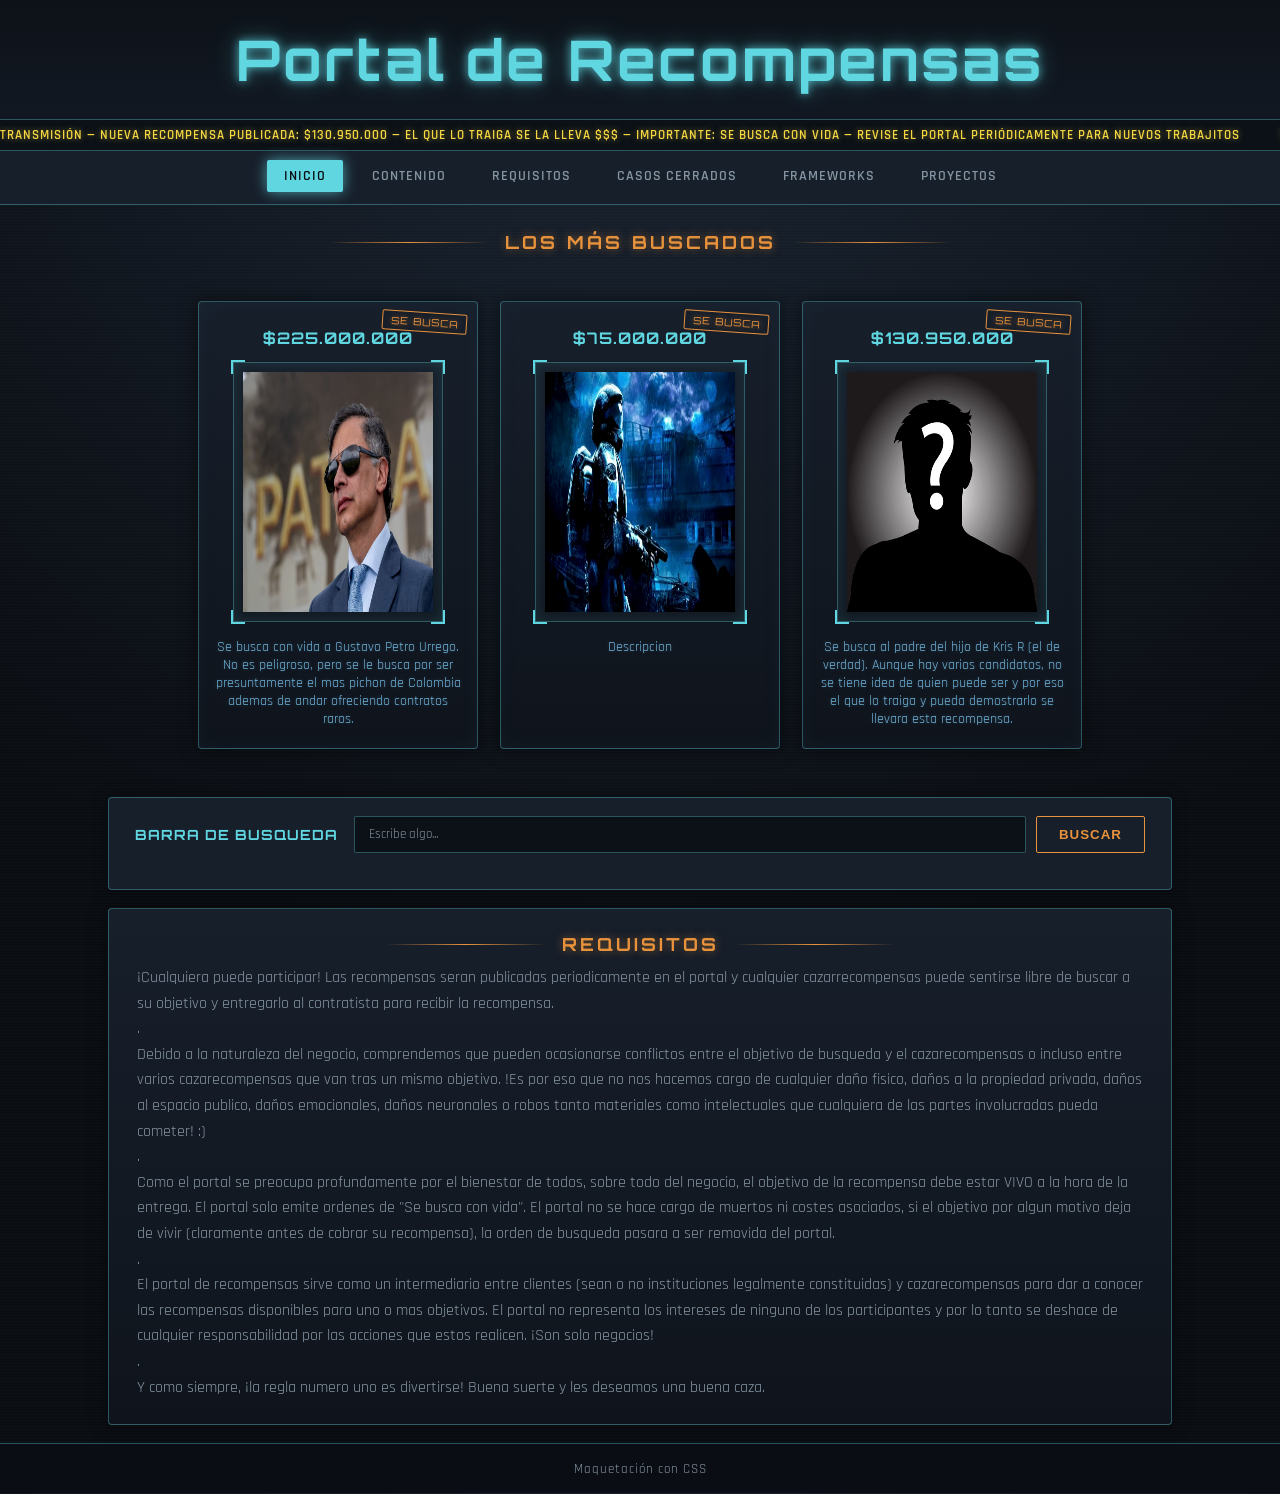
==== index.html @ 9c7a1020 "Fix typo in paragraph about Kris R" ====
<!DOCTYPE html>
<html lang="es">
<head>
<meta charset="utf-8">
<title>Portal de Cazarrecompensas</title>
<!-- Fuentes de estilo sci-fi / holograma -->
<link rel="preconnect" href="https://fonts.googleapis.com">
<link href="https://fonts.googleapis.com/css2?family=Orbitron:wght@500;700&family=Rajdhani:wght@500;600;700&display=swap" rel="stylesheet">
<!-- Favicon tipo mira/crosshair -->
<link rel="icon" type="image/svg+xml" href="favicon.svg">
<!-- AQUI SE CONECTA EL CSS -->
<link rel="stylesheet" href="styles.css">
</head>
<body>

<header id="inicio">
    <!-- Barrido de escaneo tipo holograma -->
    <div class="barrido"></div>

    <h1>Portal de Recompensas</h1>
</header>

<!-- Ticker de noticias: transmision deslizante del gremio -->
<div class="ticker">
    <div class="ticker-texto">
        TRANSMISIÓN — NUEVA RECOMPENSA PUBLICADA: $130.950.000 — EL QUE LO TRAIGA SE LA LLEVA $$$ — IMPORTANTE: SE BUSCA CON VIDA — REVISE EL PORTAL PERIÓDICAMENTE PARA NUEVOS TRABAJITOS &nbsp;&nbsp;&nbsp;&nbsp;&nbsp;&nbsp;&nbsp;&nbsp;
        TRANSMISIÓN — NUEVA RECOMPENSA PUBLICADA: $130.950.000 — EL QUE LO TRAIGA SE LA LLEVA $$$ — IMPORTANTE: SE BUSCA CON VIDA — REVISE EL PORTAL PERIÓDICAMENTE PARA NUEVOS TRABAJITOS &nbsp;&nbsp;&nbsp;&nbsp;&nbsp;&nbsp;&nbsp;&nbsp;
    </div>
</div>

<!-- Capa de particulas/estatica flotando por toda la pagina (las crea script.js) -->
<div id="capa-particulas" class="capa-particulas"></div>

<nav>
    <ul>
        <li><a href="#inicio" class="nav-link">Inicio</a></li>
        <li><a href="#content" class="nav-link">Contenido</a></li>
        <li><a href="#requisitos" class="nav-link">Requisitos</a></li>
        <li><a href="casos-cerrados.html">Casos Cerrados</a></li>
        <li><a href="#">Frameworks</a></li>
        <li><a href="#">Proyectos</a></li>
    </ul>
</nav>

<div class="clearfix"></div>

<!-- Este contenedor centra el bloque de contenido+aside y le pone un ancho maximo -->
<div class="contenedor">

    <h2 class="titulo-seccion"><span>LOS MÁS BUSCADOS</span></h2>

    <section id="content">

        <article class="article">
            <span class="sello">SE BUSCA</span>
            <h2>$225.000.000</h2>
            <div class="marco-holograma">
                <img src="Petrowsky.png" style="width:190px; height:240px;" class="img-galeria">
            </div>
            <p>Se busca con vida a Gustavo Petro Urrego. No es peligroso, pero se le busca por ser presuntamente el mas pichon de Colombia ademas de andar ofreciendo contratos raros.</p>
        </article>

        <article class="article">
            <span class="sello">SE BUSCA</span>
            <h2>$75.000.000</h2>
            <div class="marco-holograma">
                <img src="odst.png" style="width:190px; height:240px;" class="img-galeria">
            </div>
            <p>Descripcion</p>
        </article>

        <article class="article">
            <span class="sello">SE BUSCA</span>
            <h2>$130.950.000</h2>
            <div class="marco-holograma">
                <img src="Silueta.png" style="width:190px; height:240px;" class="img-galeria">
            </div>
            <p>Se busca al padre del hijo de Kris R (el de verdad). Aunque hay varios candidatos, no se tiene idea de quien puede ser y por eso el que lo traiga y pueda demostrarlo se llevara esta recompensa. </p>
        </article>

    </section>

    <div class="clearfix"></div>

    <!-- Barra de busqueda horizontal, debajo del contenido -->
    <aside>
        <h2>Barra de busqueda</h2>
        <form id="form-busqueda">
            <input type="text" id="input-busqueda" placeholder="Escribe algo...">
            <input type="submit" value="Buscar">
        </form>
        <!-- Aqui aparecera el mensaje de error o resultado -->
        <p id="mensaje-busqueda" class="mensaje-busqueda"></p>
    </aside>

    <!-- Seccion de Requisitos: escribe aqui tu texto personalizado -->
    <section id="requisitos" class="seccion-extra">
        <h2 class="titulo-seccion"><span>REQUISITOS</span></h2>
        <p>¡Cualquiera puede participar! Las recompensas seran publicadas periodicamente en el portal y cualquier cazarrecompensas puede sentirse libre de buscar a su objetivo y entregarlo al contratista para recibir la recompensa.</p>
        <p>.</p>
        <p>Debido a la naturaleza del negocio, comprendemos que pueden ocasionarse conflictos entre el objetivo de busqueda y el cazarecompensas o incluso entre varios cazarecompensas que van tras un mismo objetivo. !Es por eso que no nos hacemos cargo de cualquier daño fisico, daños a la propiedad privada, daños al espacio publico, daños emocionales, daños neuronales o robos tanto materiales como intelectuales que cualquiera de las partes involucradas pueda cometer! :)</p>
        <p>.</p>
        <p>Como el portal se preocupa profundamente por el bienestar de todos, sobre todo del negocio, el objetivo de la recompensa debe estar VIVO a la hora de la entrega. El portal solo emite ordenes de "Se busca con vida". El portal no se hace cargo de muertos ni costes asociados, si el objetivo por algun motivo deja de vivir (claramente antes de cobrar su recompensa), la orden de busqueda pasara a ser removida del portal.</p>
        <p>.</p>
        <p>El portal de recompensas sirve como un intermediario entre clientes (sean o no instituciones legalmente constituidas) y cazarecompensas para dar a conocer las recompensas disponibles para uno o mas objetivos. El portal no representa los intereses de ninguno de los participantes y por lo tanto se deshace de cualquier responsabilidad por las acciones que estos realicen. ¡Son solo negocios!</p>
        <p>.</p>
        <p>Y como siempre, ¡la regla numero uno es divertirse! Buena suerte y les deseamos una buena caza.</p>
    </section>

</div>

<footer>
    Maquetación con CSS
</footer>

<!-- Overlay/Lightbox para ampliar imagenes (empieza oculto) -->
<div id="lightbox" class="lightbox">
    <img id="lightbox-img" src="" alt="Imagen ampliada">
</div>

<!-- Boton flotante para volver arriba (empieza oculto via CSS/JS) -->
<button id="btn-arriba" class="btn-arriba" title="Volver arriba">↑</button>

<!-- AQUI SE CONECTA EL JAVASCRIPT -->
<script src="script.js"></script>

</body>
</html>
---- styles.css ----
/* =======================================================
   TOKENS DE DISEÑO — paleta neo-noir "cazarrecompensas"
   ======================================================= */
:root{
    --negro-espacio: #0a0d12;
    --azul-noche: #121823;
    --panel: #171f2b;
    --cian-holograma: #5fd6e0;
    --cian-suave: rgba(95,214,224,0.35);
    --ambar: #e8923c;
    --ambar-fuerte: #ff7a1a;
    --texto-claro: #dfe6ec;
    --texto-tenue: #8695a3;
}

/* RESET GENERAL */
*{
    margin: 0;
    padding: 0;
    box-sizing: border-box;
}

/* ESTILO GENERAL DEL SITIO */
body{
    background:
        repeating-linear-gradient(0deg, rgba(255,255,255,0.015) 0px, rgba(255,255,255,0.015) 1px, transparent 1px, transparent 3px),
        radial-gradient(circle at 50% 0%, #1a2432 0%, var(--negro-espacio) 60%);
    font-family: 'Rajdhani', 'Segoe UI', Tahoma, sans-serif;
    color: var(--texto-claro);
    position: relative;
    overflow-x: hidden;
}

h1, h2{
    font-family: 'Orbitron', 'Segoe UI', sans-serif;
}

/* =======================================================
   HEADER — panel oscuro con barrido de escaneo
   ======================================================= */
header{
    background: linear-gradient(180deg, #0d1218, var(--azul-noche));
    color: var(--cian-holograma);
    height: 120px;
    text-align: center;
    line-height: 120px;
    font-size: 28px;
    font-weight: 700;
    letter-spacing: 3px;
    position: relative;
    overflow: hidden;
    border-bottom: 1px solid var(--cian-suave);
    box-shadow: 0 0 25px rgba(95,214,224,0.15);
}

header h1{
    position: relative;
    z-index: 2;
    text-shadow: 0 0 10px rgba(95,214,224,0.8), 0 0 25px rgba(95,214,224,0.4);
}

/* Barrido de luz que cruza el header como un escaneo de radar */
.barrido{
    position: absolute;
    top: 0;
    left: -40%;
    width: 40%;
    height: 100%;
    background: linear-gradient(90deg, transparent, rgba(95,214,224,0.12), transparent);
    animation: escanear 6s ease-in-out infinite;
    z-index: 1;
}

@keyframes escanear{
    0%{ left: -40%; }
    50%{ left: 100%; }
    100%{ left: 100%; }
}

/* =======================================================
   TICKER DE NOTICIAS — franja de transmision deslizante
   ======================================================= */
.ticker{
    width: 100%;
    overflow: hidden;
    background: #0c1117;
    border-bottom: 1px solid var(--cian-suave);
    white-space: nowrap;
    position: relative;
    z-index: 4;
}

.ticker-texto{
    display: inline-block;
    padding: 7px 0;
    font-family: 'Rajdhani', sans-serif;
    font-weight: 600;
    font-size: 13px;
    letter-spacing: 1px;
    color: #f5d742;
    text-shadow: 0 0 6px rgba(245, 215, 66, 0.5);
    animation: deslizar-ticker 32s linear infinite;
}

@keyframes deslizar-ticker{
    from{ transform: translateX(0); }
    to{ transform: translateX(-50%); }
}

/* =======================================================
   MENU DE NAVEGACION — barra tipo consola holografica
   ======================================================= */
nav{
    background: var(--panel);
    height: 54px;
    border-bottom: 1px solid var(--cian-suave);
    position: relative;
    z-index: 5;
}

nav ul{
    display: flex;
    justify-content: center;
    height: 100%;
}

nav ul li{
    float: left;
    list-style: none;
    margin: 9px 6px;
    line-height: 30px;
}

nav ul li a{
    display: block;
    padding: 0 16px;
    color: var(--texto-tenue);
    text-decoration: none;
    font-weight: 600;
    font-size: 14px;
    letter-spacing: 1px;
    text-transform: uppercase;
    border-radius: 2px;
    border: 1px solid transparent;
    transition: all 0.2s ease;
}

nav ul li a:hover{
    color: var(--cian-holograma);
    border: 1px solid var(--cian-suave);
    box-shadow: 0 0 12px rgba(95,214,224,0.3);
}

/* Enlace activo (la seccion que estamos viendo ahora) - lo controla script.js */
nav ul li a.activo{
    color: var(--negro-espacio);
    background: var(--cian-holograma);
    box-shadow: 0 0 14px rgba(95,214,224,0.7);
}

/* LIMPIAR FLOTANTES */
.clearfix{
    clear: both;
}

/* Contenedor que centra el bloque de contenido en pantallas grandes */
.contenedor{
    max-width: 1100px;
    margin: 0 auto;
    padding: 0 18px;
}

/* =======================================================
   TITULO DE SECCION — estilo "encabezado de expediente",
   con una linea a cada lado del texto
   ======================================================= */
.titulo-seccion{
    display: flex;
    align-items: center;
    justify-content: center;
    gap: 16px;
    margin: 26px 0 10px 0;
    font-size: 18px;
    letter-spacing: 3px;
    color: var(--ambar);
    text-shadow: 0 0 10px rgba(232,146,60,0.5);
}

.titulo-seccion::before,
.titulo-seccion::after{
    content: "";
    flex: 1 1 auto;
    height: 1px;
    max-width: 160px;
    background: linear-gradient(90deg, transparent, var(--ambar), transparent);
}

/* =======================================================
   CONTENIDO PRINCIPAL — tarjetas de objetivo, centradas
   ======================================================= */
#content{
    width: 100%;
    display: flex;
    flex-wrap: wrap;
    justify-content: center;
    gap: 22px;
    min-height: 500px;
    padding: 30px 10px;
    margin: 18px 0;
}

/* Cada tarjeta: ficha de objetivo con marco holografico */
.article{
    position: relative;
    flex: 1 1 220px;
    max-width: 280px;
    color: var(--texto-claro);
    padding: 20px 16px;
    border-radius: 4px;
    background: linear-gradient(180deg, var(--panel), #0f141c);
    border: 1px solid var(--cian-suave);
    box-shadow: 0 0 18px rgba(0,0,0,0.5), inset 0 0 20px rgba(95,214,224,0.04);
    text-align: center;
    transition: transform 0.2s ease, box-shadow 0.2s ease;
}

.article:hover{
    transform: translateY(-3px);
    box-shadow: 0 6px 22px rgba(95,214,224,0.2);
}

/* Sello decorativo "SE BUSCA" en la esquina */
.sello{
    position: absolute;
    top: 10px;
    right: 10px;
    font-family: 'Orbitron', sans-serif;
    font-size: 10px;
    letter-spacing: 1px;
    color: var(--ambar);
    border: 1px solid var(--ambar);
    padding: 3px 8px;
    border-radius: 2px;
    transform: rotate(4deg);
    text-shadow: 0 0 6px rgba(232,146,60,0.6);
}

.article h2{
    color: var(--cian-holograma);
    font-size: 16px;
    letter-spacing: 1px;
    margin: 6px 0 14px 0;
}

/* Marco tipo "proyeccion de holograma" con esquinas de mira */
.marco-holograma{
    position: relative;
    display: inline-block;
    padding: 10px;
    margin-bottom: 10px;
}

.marco-holograma::before,
.marco-holograma::after,
.marco-holograma img{
    display: block;
}

.marco-holograma::before{
    content: "";
    position: absolute;
    inset: 0;
    border: 1px solid var(--cian-suave);
    box-shadow: inset 0 0 15px rgba(95,214,224,0.15);
}

/* Las 4 esquinas de mira (estilo radar/targeting) */
.marco-holograma::after{
    content: "";
    position: absolute;
    top: -2px; left: -2px; right: -2px; bottom: -2px;
    background:
        linear-gradient(var(--cian-holograma), var(--cian-holograma)) top left / 14px 2px no-repeat,
        linear-gradient(var(--cian-holograma), var(--cian-holograma)) top left / 2px 14px no-repeat,
        linear-gradient(var(--cian-holograma), var(--cian-holograma)) top right / 14px 2px no-repeat,
        linear-gradient(var(--cian-holograma), var(--cian-holograma)) top right / 2px 14px no-repeat,
        linear-gradient(var(--cian-holograma), var(--cian-holograma)) bottom left / 14px 2px no-repeat,
        linear-gradient(var(--cian-holograma), var(--cian-holograma)) bottom left / 2px 14px no-repeat,
        linear-gradient(var(--cian-holograma), var(--cian-holograma)) bottom right / 14px 2px no-repeat,
        linear-gradient(var(--cian-holograma), var(--cian-holograma)) bottom right / 2px 14px no-repeat;
    pointer-events: none;
}

.article p{
    color: #6fb3d9;
    font-size: 14px;
    text-shadow: 0 0 4px rgba(111, 179, 217, 0.3);
}

/* =======================================================
   BARRA DE BUSQUEDA — consola horizontal de base de datos
   ======================================================= */
aside{
    width: 100%;
    background: var(--panel);
    color: var(--texto-claro);
    padding: 18px 26px;
    margin: 0 0 18px 0;
    border-radius: 4px;
    border: 1px solid var(--cian-suave);
    box-shadow: 0 0 16px rgba(0,0,0,0.4);
    display: flex;
    flex-wrap: wrap;
    align-items: center;
    gap: 16px;
}

aside h2{
    flex: 0 0 auto;
    font-size: 14px;
    letter-spacing: 1px;
    color: var(--cian-holograma);
    white-space: nowrap;
    text-transform: uppercase;
}

/* --- Formulario de busqueda: en fila (horizontal) --- */
#form-busqueda{
    position: relative;
    z-index: 2;
    display: flex;
    flex: 1 1 320px;
    gap: 10px;
}

#input-busqueda{
    flex: 1 1 auto;
    padding: 9px 14px;
    border-radius: 2px;
    border: 1px solid var(--cian-suave);
    background: #0c1117;
    color: var(--texto-claro);
    font-family: 'Rajdhani', sans-serif;
}

#input-busqueda::placeholder{
    color: var(--texto-tenue);
}

#input-busqueda:focus{
    outline: none;
    box-shadow: 0 0 8px rgba(95,214,224,0.5);
}

aside input[type="submit"]{
    flex: 0 0 auto;
    background: transparent;
    color: var(--ambar);
    font-weight: 700;
    letter-spacing: 1px;
    text-transform: uppercase;
    border: 1px solid var(--ambar);
    padding: 9px 22px;
    border-radius: 2px;
    cursor: pointer;
    transition: all 0.2s ease;
}

aside input[type="submit"]:hover{
    background: var(--ambar);
    color: var(--negro-espacio);
    box-shadow: 0 0 14px rgba(232,146,60,0.5);
}

.mensaje-busqueda{
    flex: 1 0 100%;
    margin-top: 2px;
    font-size: 14px;
    font-weight: 600;
}

.mensaje-busqueda.error{ color: #ff8a8a; }
.mensaje-busqueda.exito{ color: var(--cian-holograma); }

/* =======================================================
   CASOS CERRADOS — version "archivada" de las tarjetas
   ======================================================= */
.articulo-cerrado{
    opacity: 0.75;
    filter: grayscale(0.4);
}

.sello-cerrado{
    color: #7fe08a;
    border-color: #7fe08a;
    text-shadow: 0 0 6px rgba(127,224,138,0.6);
}

/* =======================================================
   SECCION EXTRA (ej: Requisitos) — mismo panel que el resto
   ======================================================= */
.seccion-extra{
    background: linear-gradient(180deg, var(--panel), #0f141c);
    border: 1px solid var(--cian-suave);
    border-radius: 4px;
    padding: 24px 28px;
    margin: 0 0 18px 0;
    box-shadow: 0 0 18px rgba(0,0,0,0.5);
}

.seccion-extra .titulo-seccion{
    margin-top: 0;
}

.seccion-extra p{
    color: var(--texto-tenue);
    line-height: 1.6;
}

/* =======================================================
   GALERIA DE IMAGENES / LIGHTBOX
   ======================================================= */
.img-galeria{
    cursor: zoom-in;
    filter: saturate(0.9) contrast(1.05);
    transition: filter 0.2s ease;
}

.img-galeria:hover{
    filter: saturate(1.1) contrast(1.1) brightness(1.05);
}

.lightbox{
    display: none;
    position: fixed;
    inset: 0;
    background: rgba(5,8,12,0.92);
    z-index: 1000;
    justify-content: center;
    align-items: center;
    cursor: zoom-out;
}

.lightbox.activo{ display: flex; }

.lightbox img{
    max-width: 90%;
    max-height: 85%;
    border: 1px solid var(--cian-holograma);
    box-shadow: 0 0 40px rgba(95,214,224,0.4);
}

/* =======================================================
   BOTON FLOTANTE "VOLVER ARRIBA"
   ======================================================= */
.btn-arriba{
    position: fixed;
    bottom: 25px;
    right: 25px;
    width: 48px;
    height: 48px;
    border-radius: 50%;
    border: 1px solid var(--cian-holograma);
    background: var(--panel);
    color: var(--cian-holograma);
    font-size: 18px;
    cursor: pointer;
    display: none;
    box-shadow: 0 0 14px rgba(95,214,224,0.4);
    z-index: 900;
    transition: transform 0.15s ease, box-shadow 0.2s ease;
}

.btn-arriba.visible{ display: block; }

.btn-arriba:hover{
    transform: scale(1.08);
    box-shadow: 0 0 20px rgba(95,214,224,0.7);
}

/* =======================================================
   FOOTER — consola inferior
   ======================================================= */
footer{
    background: #0a0e14;
    color: var(--texto-tenue);
    text-align: center;
    height: 50px;
    line-height: 50px;
    margin-top: 10px;
    font-size: 13px;
    letter-spacing: 1px;
    border-top: 1px solid var(--cian-suave);
}

/* =======================================================
   CAPA DE PARTICULAS (estatica/polvo de datos flotando)
   ======================================================= */
.capa-particulas{
    position: fixed;
    inset: 0;
    width: 100%;
    height: 100%;
    overflow: hidden;
    pointer-events: none;
    z-index: 1;
}

.particula{
    position: absolute;
    top: -10px;
    background: var(--cian-holograma);
    border-radius: 50%;
    animation-name: caer-particula;
    animation-timing-function: linear;
    animation-iteration-count: infinite;
}

@keyframes caer-particula{
    0%{ transform: translateY(0); opacity: 0; }
    8%{ opacity: 0.6; }
    92%{ opacity: 0.3; }
    100%{ transform: translateY(110vh); opacity: 0; }
}

/* =======================================================
   RESPONSIVE
   ======================================================= */
@media (max-width: 700px){
    nav ul{
        flex-wrap: wrap;
        height: auto;
        padding: 8px 0;
    }
    nav ul li{
        margin: 4px 6px;
    }
    header{
        height: 100px;
        line-height: 100px;
        font-size: 20px;
        letter-spacing: 1px;
    }
}
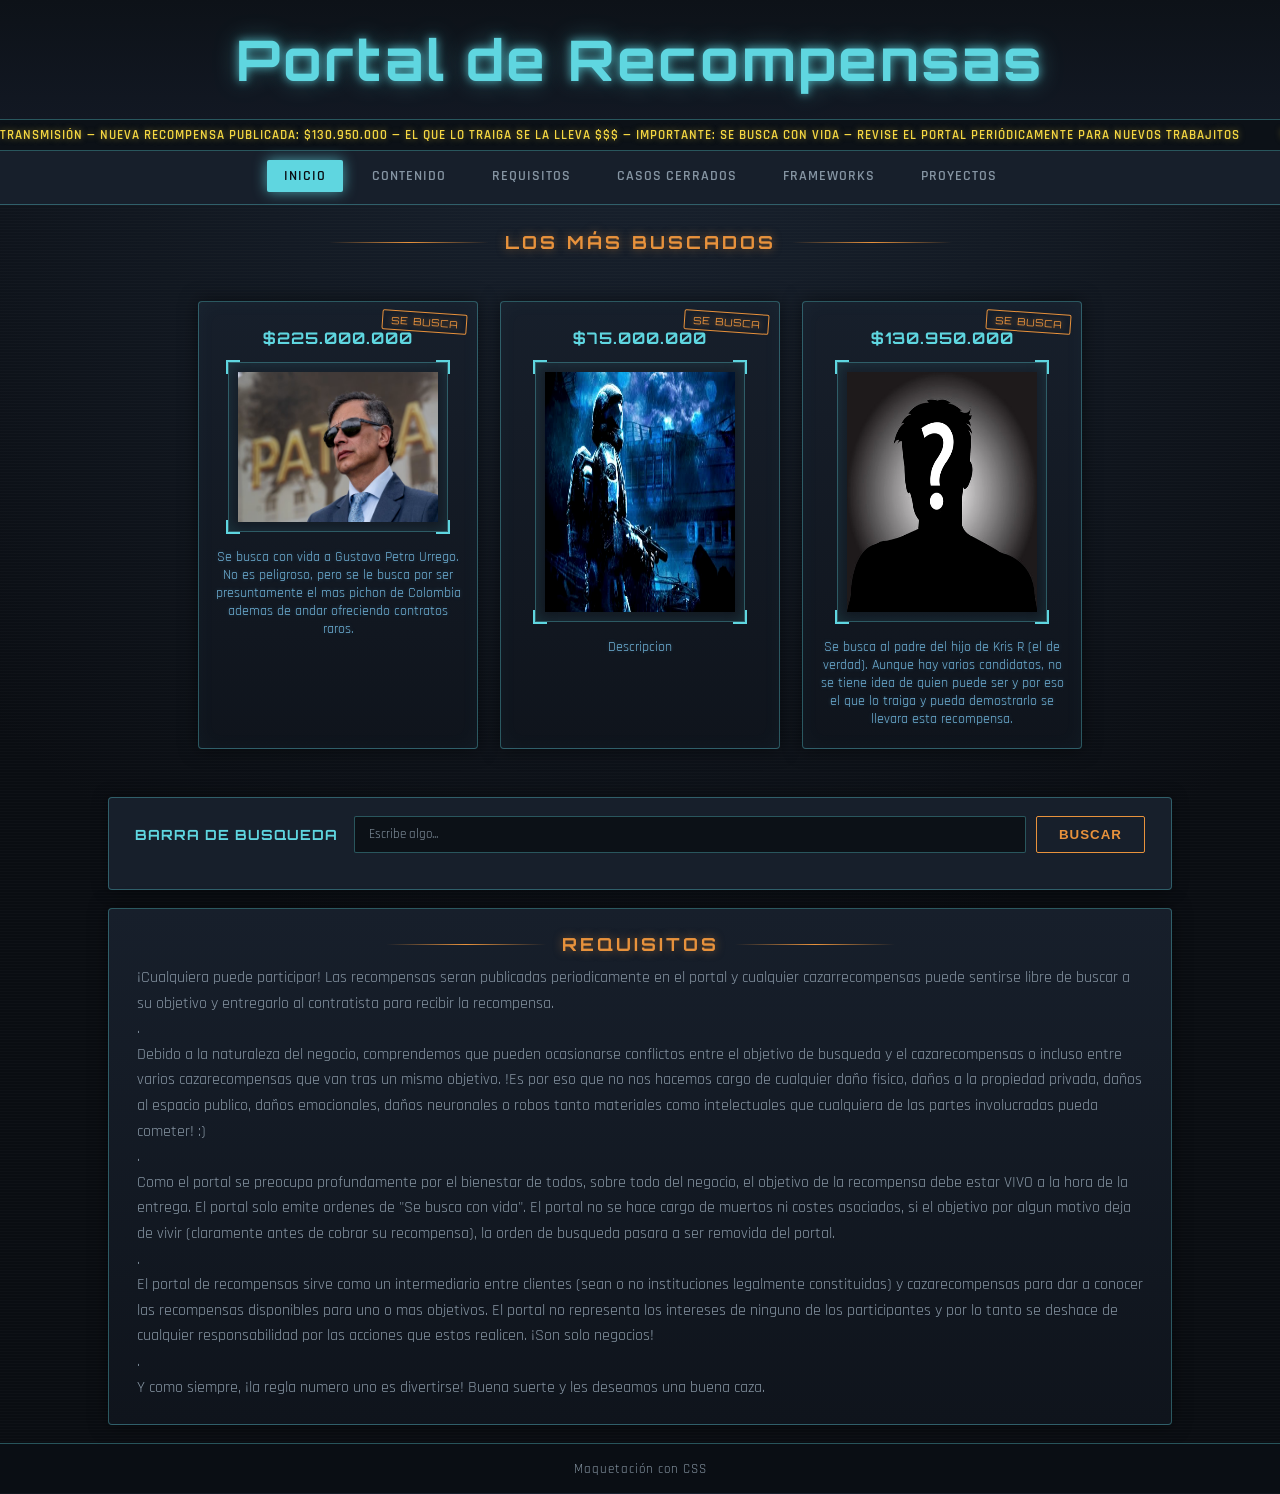
==== commit 1e512591: "Update image size in article section of index.html" ====
--- a/index.html
+++ b/index.html
@@ -55,7 +55,7 @@
             <span class="sello">SE BUSCA</span>
             <h2>$225.000.000</h2>
             <div class="marco-holograma">
-                <img src="Petrowsky.png" style="width:190px; height:240px;" class="img-galeria">
+                <img src="Petrowsky.png" style="width:200px; height:150px;" class="img-galeria">
             </div>
             <p>Se busca con vida a Gustavo Petro Urrego. No es peligroso, pero se le busca por ser presuntamente el mas pichon de Colombia ademas de andar ofreciendo contratos raros.</p>
         </article>
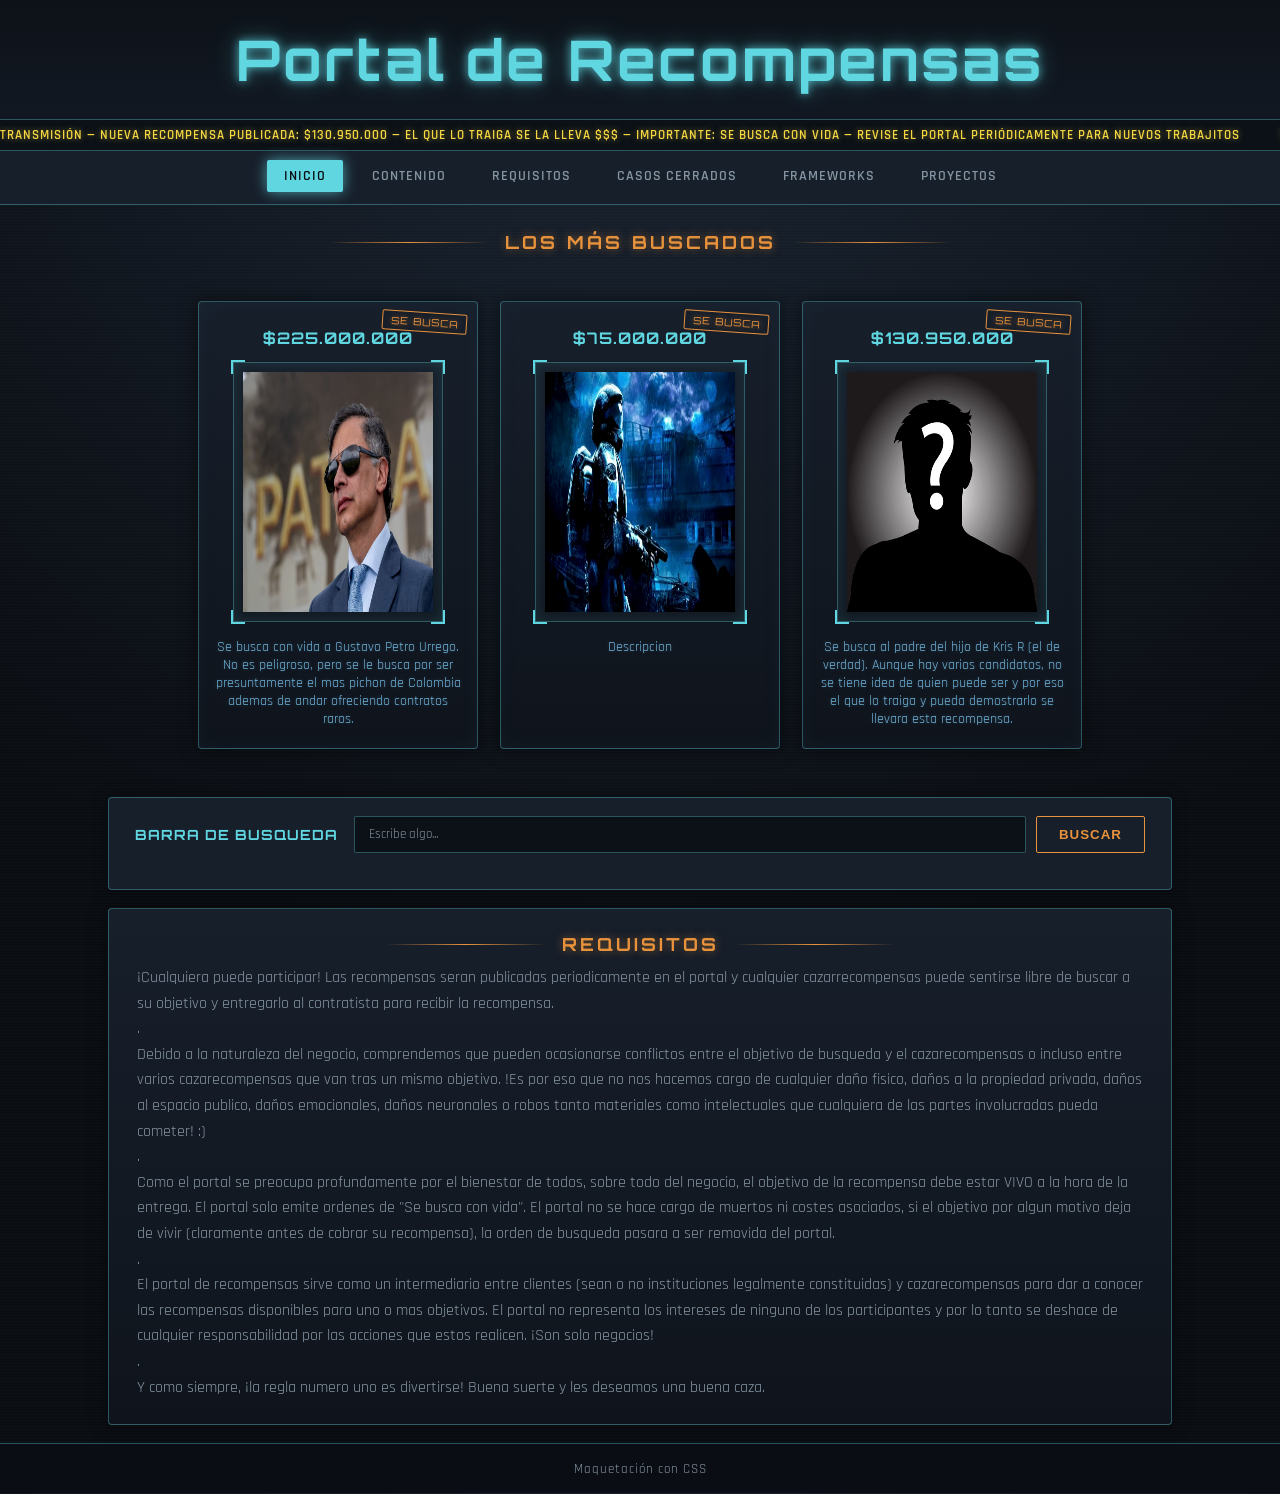
==== commit d6677191: "Update image dimensions in index.html" ====
--- a/index.html
+++ b/index.html
@@ -55,7 +55,7 @@
             <span class="sello">SE BUSCA</span>
             <h2>$225.000.000</h2>
             <div class="marco-holograma">
-                <img src="Petrowsky.png" style="width:200px; height:150px;" class="img-galeria">
+                <img src="Petrowsky.png" style="width:190px; height:240px;" class="img-galeria">
             </div>
             <p>Se busca con vida a Gustavo Petro Urrego. No es peligroso, pero se le busca por ser presuntamente el mas pichon de Colombia ademas de andar ofreciendo contratos raros.</p>
         </article>
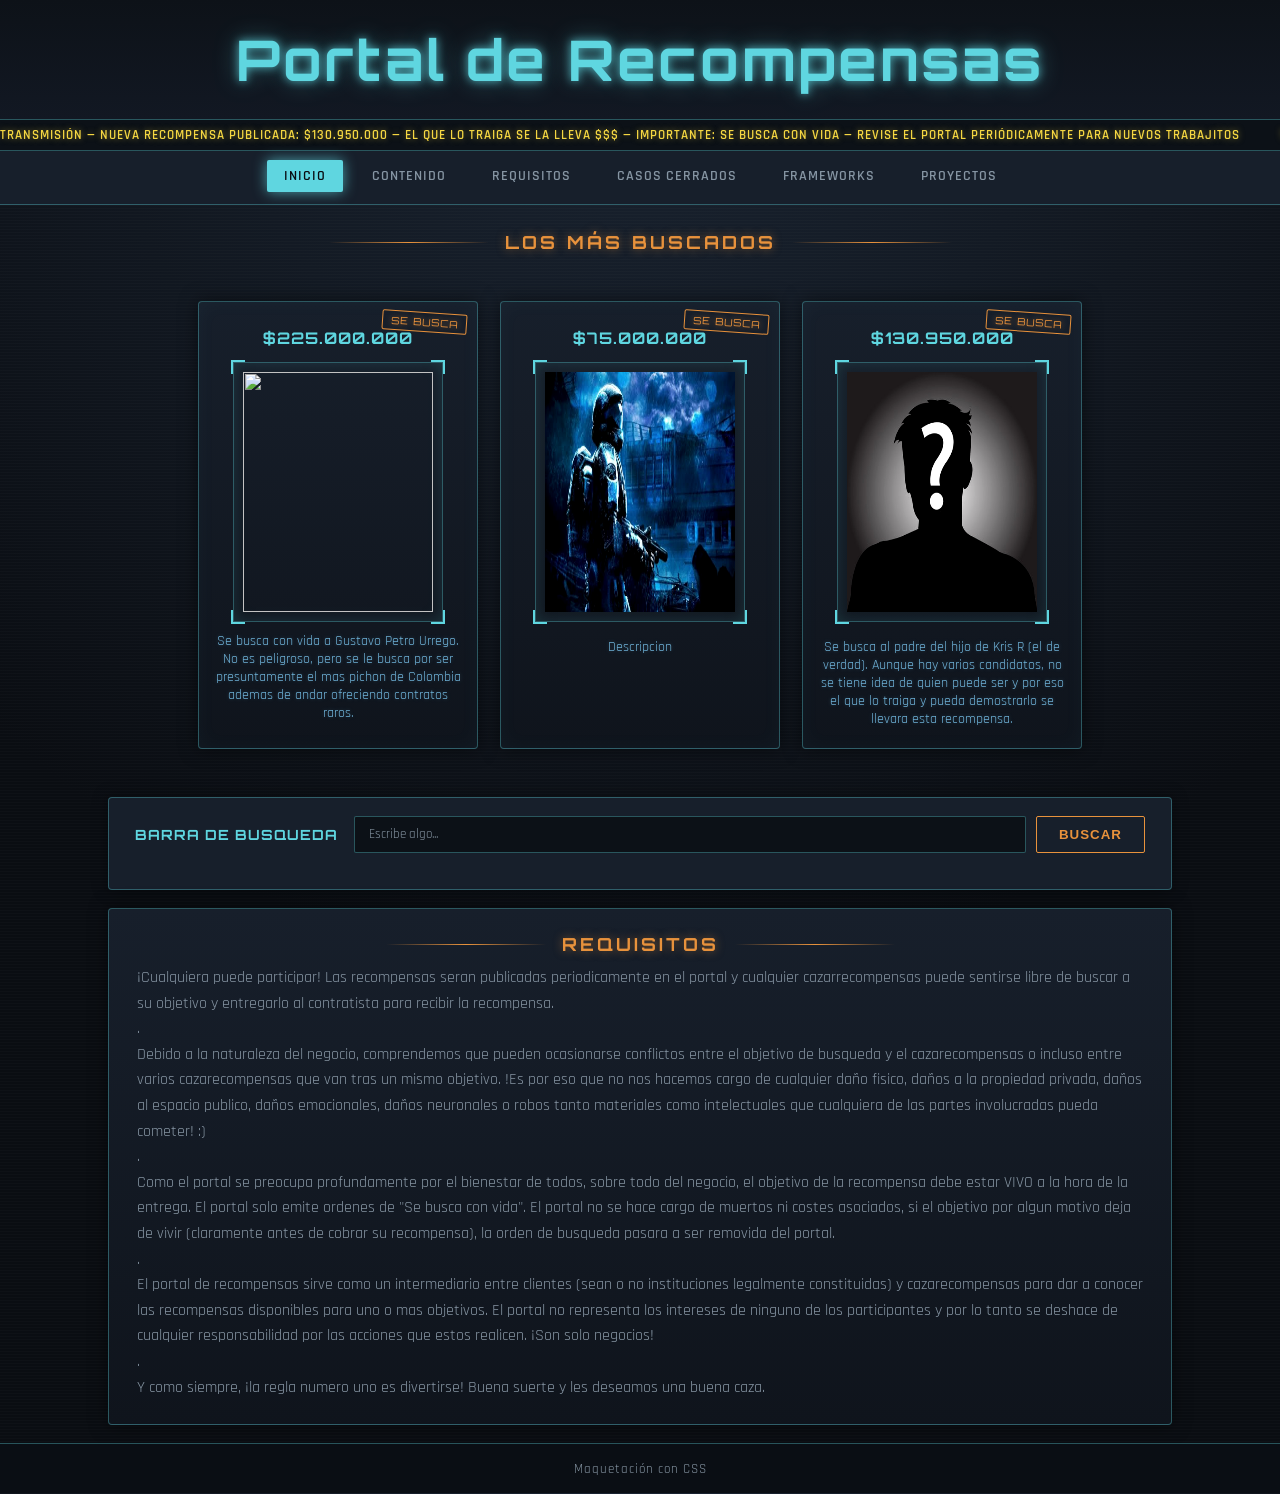
==== commit de847de2: "Update image source in article section" ====
--- a/index.html
+++ b/index.html
@@ -55,7 +55,7 @@
             <span class="sello">SE BUSCA</span>
             <h2>$225.000.000</h2>
             <div class="marco-holograma">
-                <img src="Petrowsky.png" style="width:190px; height:240px;" class="img-galeria">
+                <img src="Petro2.png" style="width:190px; height:240px;" class="img-galeria">
             </div>
             <p>Se busca con vida a Gustavo Petro Urrego. No es peligroso, pero se le busca por ser presuntamente el mas pichon de Colombia ademas de andar ofreciendo contratos raros.</p>
         </article>
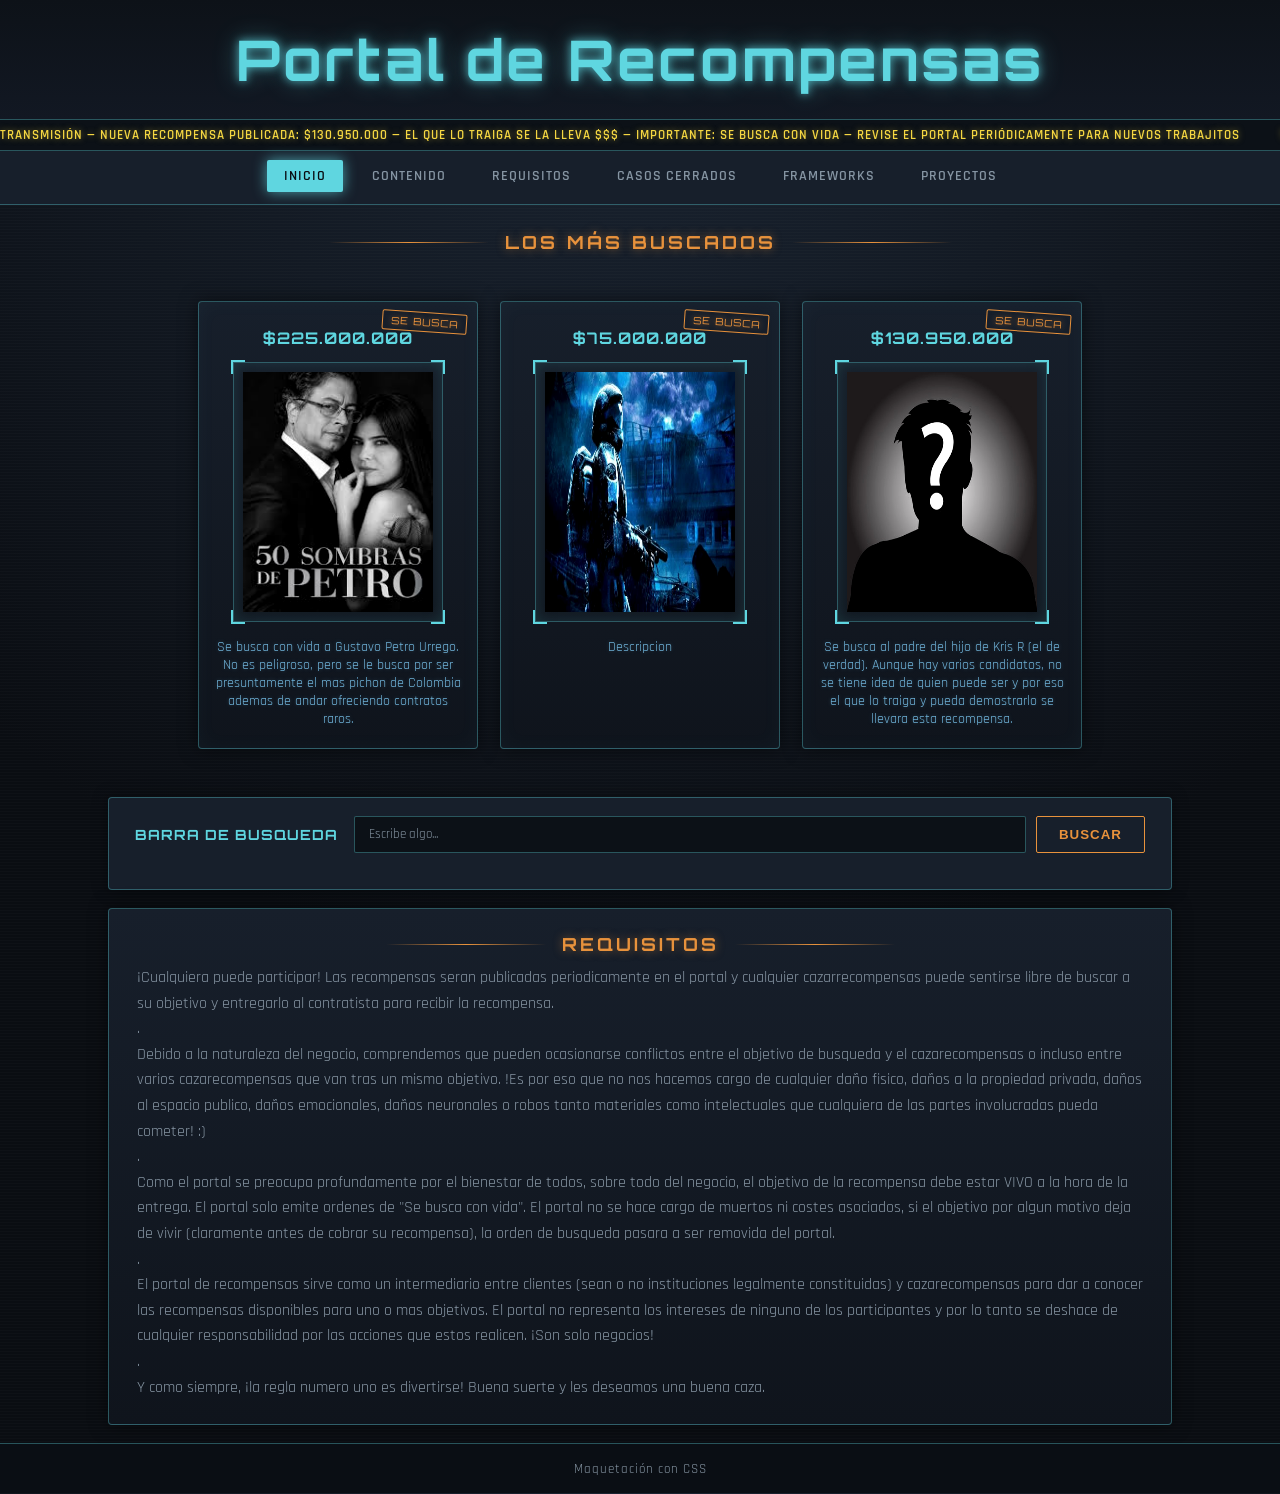
==== commit 65638953: "Fix image filename case in index.html" ====
--- a/index.html
+++ b/index.html
@@ -55,7 +55,7 @@
             <span class="sello">SE BUSCA</span>
             <h2>$225.000.000</h2>
             <div class="marco-holograma">
-                <img src="Petro2.png" style="width:190px; height:240px;" class="img-galeria">
+                <img src="petro2.png" style="width:190px; height:240px;" class="img-galeria">
             </div>
             <p>Se busca con vida a Gustavo Petro Urrego. No es peligroso, pero se le busca por ser presuntamente el mas pichon de Colombia ademas de andar ofreciendo contratos raros.</p>
         </article>
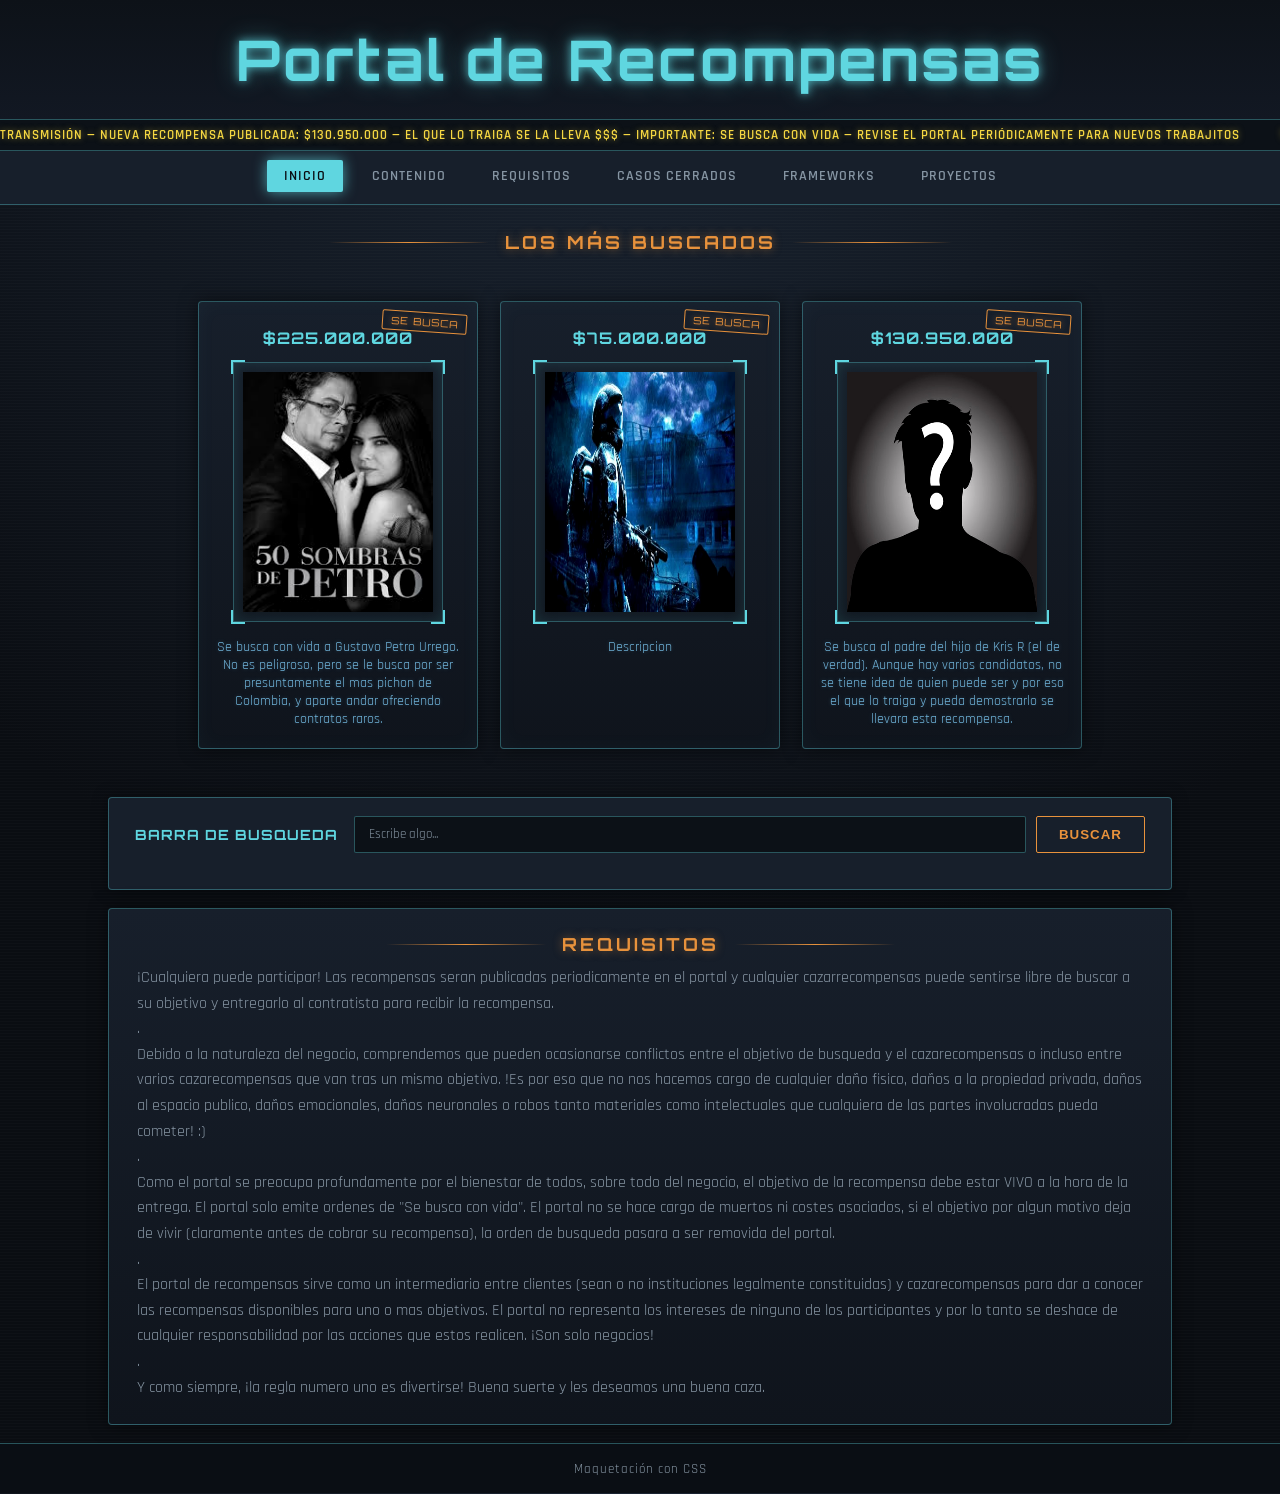
==== commit de5e2244: "Fix punctuation in description of Gustavo Petro" ====
--- a/index.html
+++ b/index.html
@@ -57,7 +57,7 @@
             <div class="marco-holograma">
                 <img src="petro2.png" style="width:190px; height:240px;" class="img-galeria">
             </div>
-            <p>Se busca con vida a Gustavo Petro Urrego. No es peligroso, pero se le busca por ser presuntamente el mas pichon de Colombia ademas de andar ofreciendo contratos raros.</p>
+            <p>Se busca con vida a Gustavo Petro Urrego. No es peligroso, pero se le busca por ser presuntamente el mas pichon de Colombia, y aparte andar ofreciendo contratos raros.</p>
         </article>
 
         <article class="article">
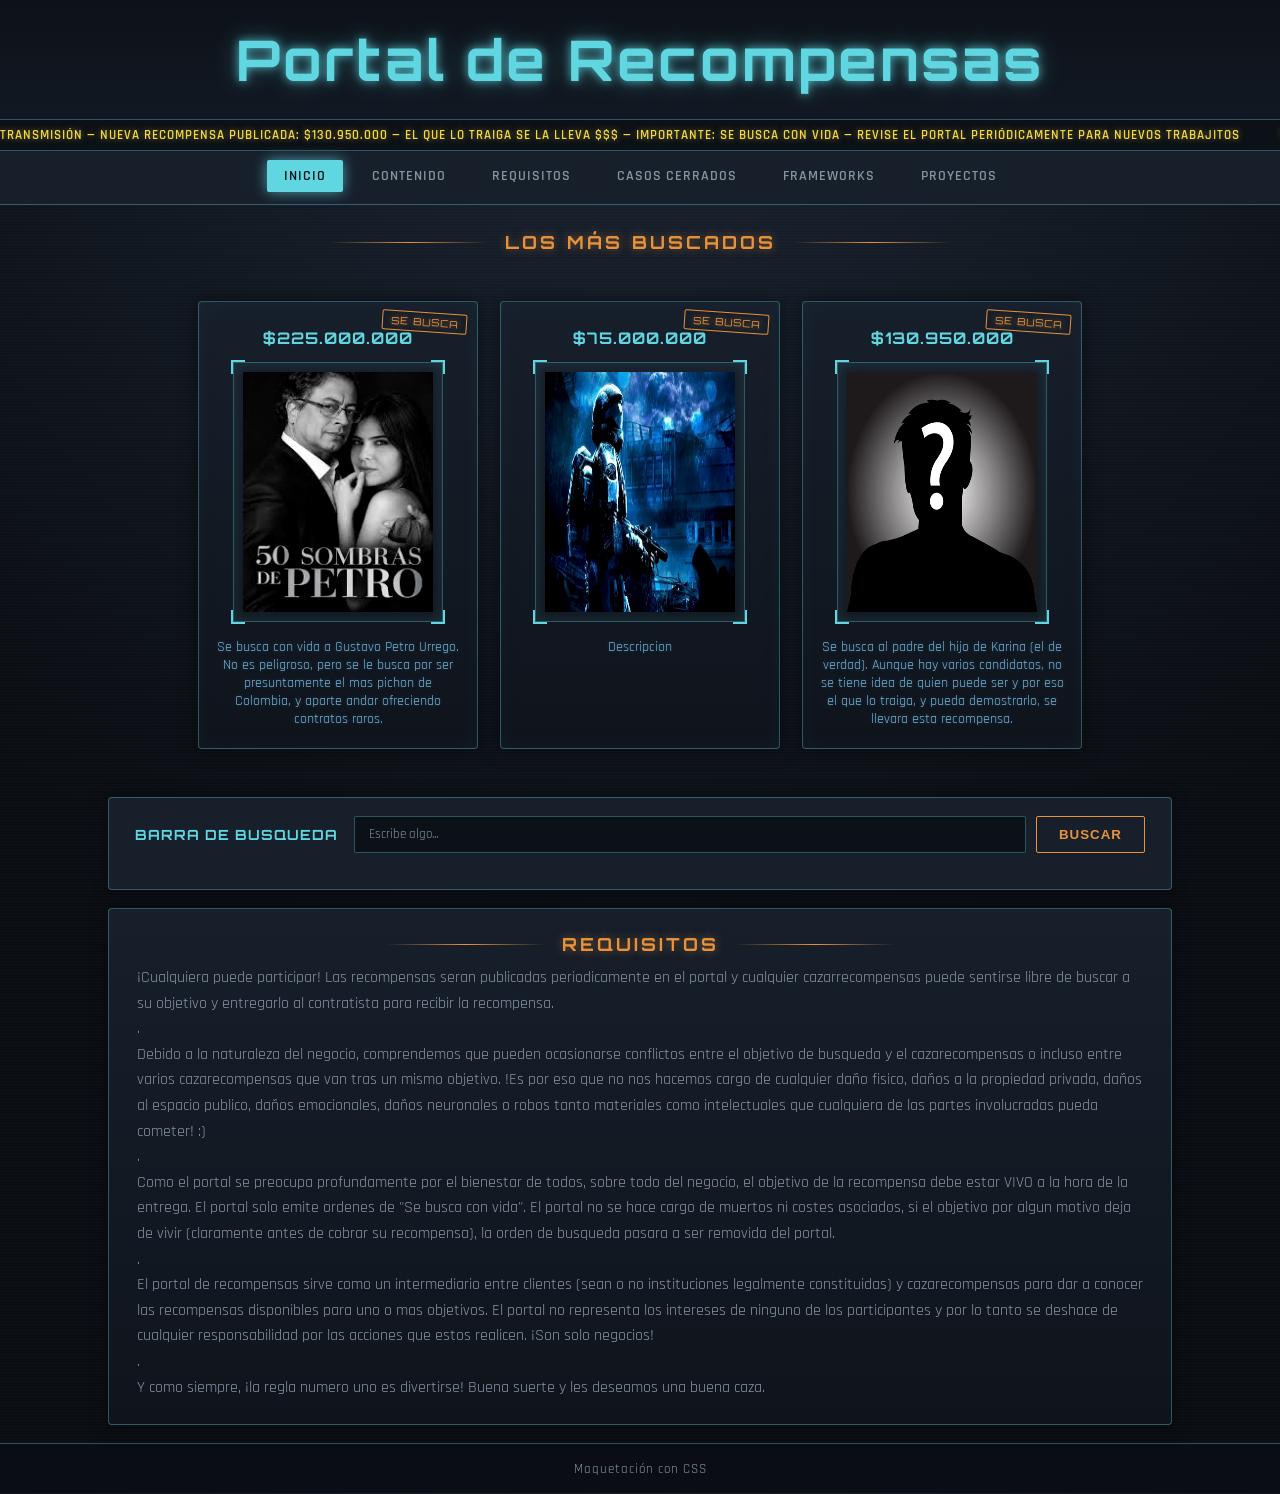
==== commit 3dbb291e: "Update text regarding the search for a father" ====
--- a/index.html
+++ b/index.html
@@ -75,7 +75,7 @@
             <div class="marco-holograma">
                 <img src="Silueta.png" style="width:190px; height:240px;" class="img-galeria">
             </div>
-            <p>Se busca al padre del hijo de Kris R (el de verdad). Aunque hay varios candidatos, no se tiene idea de quien puede ser y por eso el que lo traiga y pueda demostrarlo se llevara esta recompensa. </p>
+            <p>Se busca al padre del hijo de Karina (el de verdad). Aunque hay varios candidatos, no se tiene idea de quien puede ser y por eso el que lo traiga, y pueda demostrarlo, se llevara esta recompensa. </p>
         </article>
 
     </section>
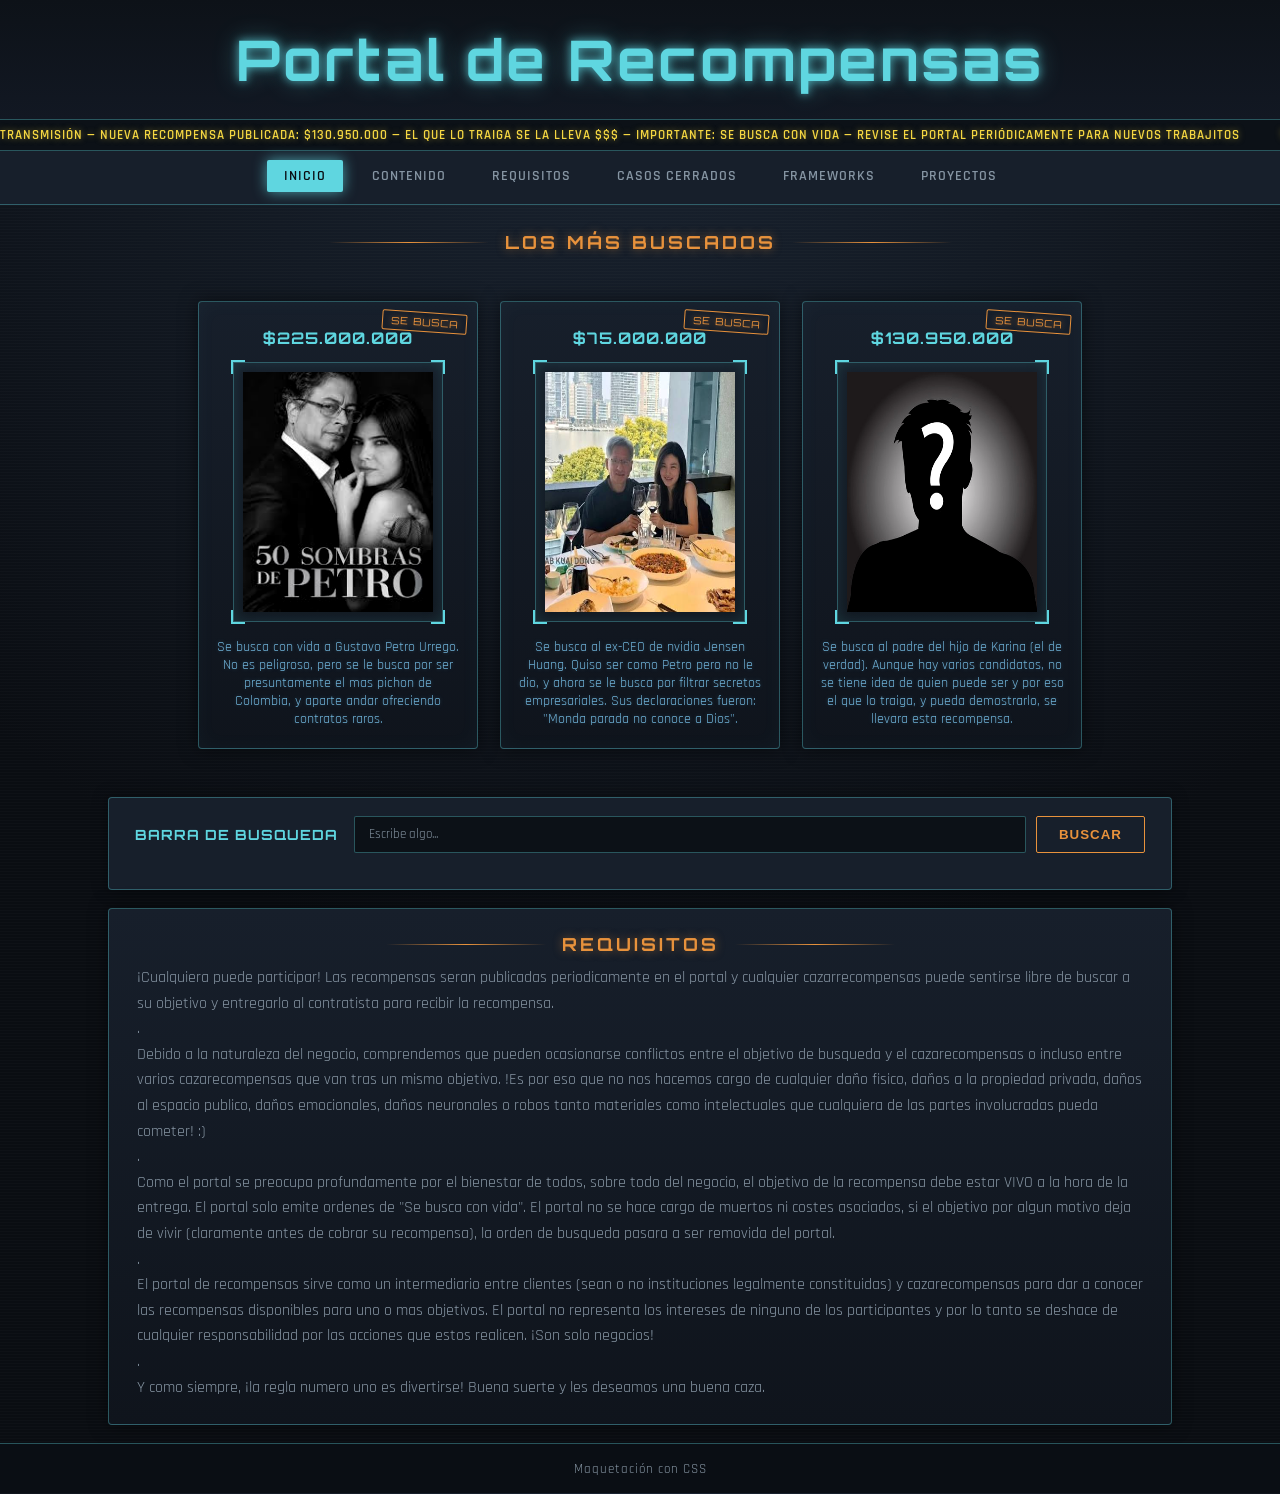
==== commit e486ab74: "Change image and update description in index.html Updated image source and modified description text" ====
--- a/index.html
+++ b/index.html
@@ -64,9 +64,9 @@
             <span class="sello">SE BUSCA</span>
             <h2>$75.000.000</h2>
             <div class="marco-holograma">
-                <img src="odst.png" style="width:190px; height:240px;" class="img-galeria">
+                <img src="nvidia.png" style="width:190px; height:240px;" class="img-galeria">
             </div>
-            <p>Descripcion</p>
+            <p>Se busca al ex-CEO de nvidia Jensen Huang. Quiso ser como Petro pero no le dio, y ahora se le busca por filtrar secretos empresariales. Sus declaraciones fueron: "Monda parada no conoce a Dios".</p>
         </article>
 
         <article class="article">
